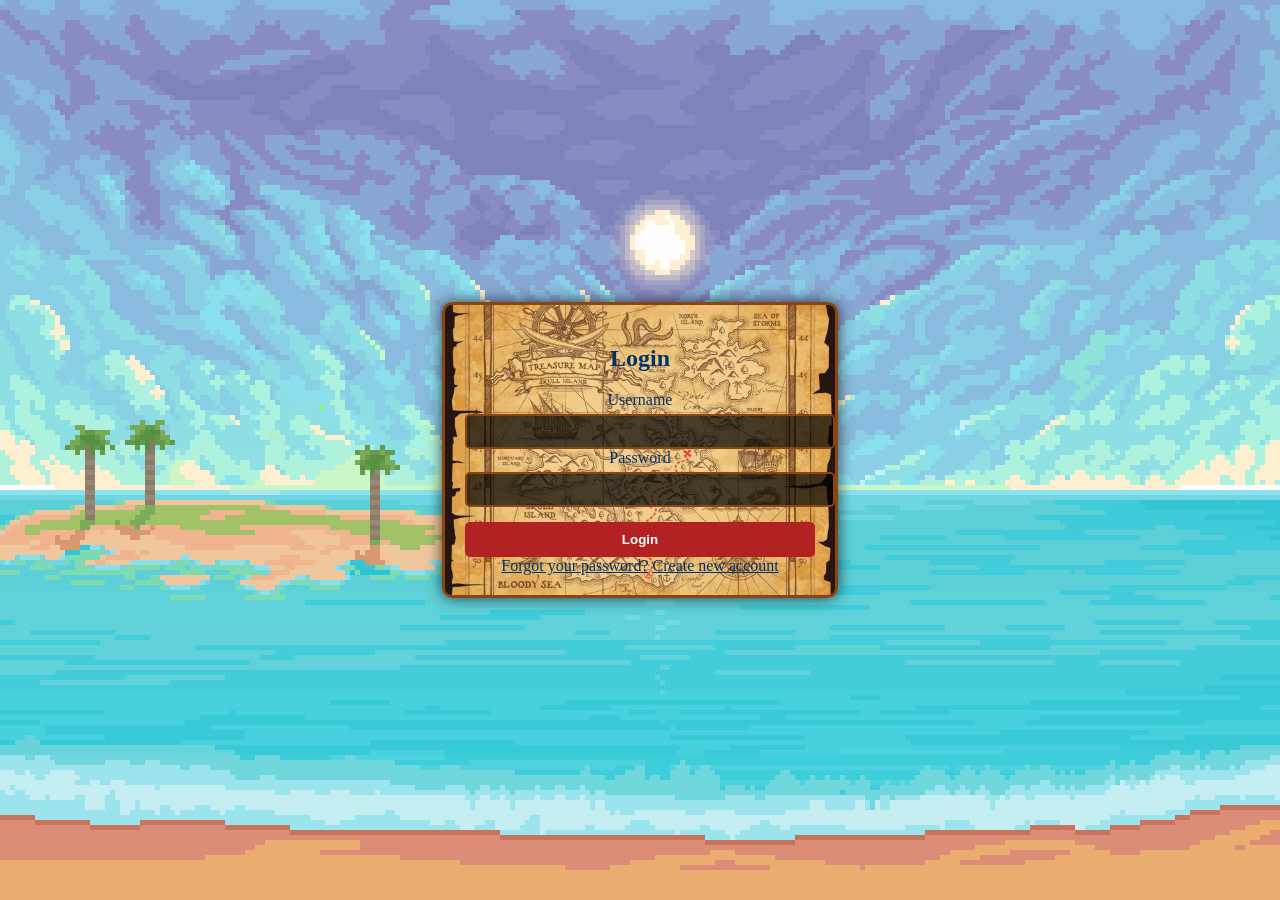
==== login.html @ 4964a190 "Added last week's files to week1 branch" ====
<!DOCTYPE html>
<html lang="en">
<head>
    <meta charset="UTF-8">
    <meta name="viewport" content="width=device-width, initial-scale=1.0">
    <title>Login Page</title>
    <link rel="stylesheet" href="style.css">
</head>
<body class="background">
    <!-- Login Section -->
    <div class="login-container">
        <h2>Login</h2>
        <form>
            <label for="username">Username</label>
            <input type="text" id="username" name="username" required>

            <label for="password">Password</label>
            <input type="password" id="password" name="password" required>

            <button type="submit">Login</button>

            <!-- Additional Links -->
            <div class="links">
                <a href="#">Forgot your password?</a>
                <a href="#">Create new account</a>
            </div>
        </form>
    </div>
</body>
</html>
---- style.css ----
/* General Styling */
body {
    font-family: 'Pirata One', cursive; /* Pirate-themed font */
    height: 100vh;
    margin: 0;
    display: flex;
    align-items: center;
    justify-content: center;
}

/* Apply GIF Background */
.background {
    background: url('best.gif') no-repeat center center/cover;
}

/* Scroll Container */
.scroll-container {
    text-align: center;
}

/* Scroll Button */
.map-scroll {
    display: flex;
    justify-content: center;
    align-items: center;
    width: 140px;
    height: 60px;
    background: url('pirate-map.jpg') no-repeat center center/cover;
    background-size: cover;
    border-radius: 30px;
    position: relative;
    transition: all 0.5s ease-in-out;
    transform-origin: center top;
    overflow: hidden;
    text-decoration: none;
}

/* Before Hover (Rolled-Up Scroll Ends) */
.map-scroll::before,
.map-scroll::after {
    content: "";
    position: absolute;
    width: 100%;
    height: 15px;
    background: #8b4513;
    border-radius: 15px;
    left: 0;
}

.map-scroll::before {
    top: 0;
    box-shadow: 0 -3px 5px rgba(0, 0, 0, 0.5);
}

.map-scroll::after {
    bottom: 0;
    box-shadow: 0 3px 5px rgba(0, 0, 0, 0.5);
}

/* Text Inside Scroll */
.scroll-content {
    font-size: 14px;
    color: #003366; /* Dark Blue */
    font-weight: bold;
    opacity: 0;
    transition: opacity 0.5s ease-in-out;
}

/* Hover Effect (Unroll the Map) */
.map-scroll:hover {
    height: 200px; /* Expands */
    border-radius: 10px;
    transition: height 0.5s ease-in-out;
}

/* Make Text Appear When Hovering */
.map-scroll:hover .scroll-content {
    opacity: 1;
    transition: opacity 0.5s ease-in-out;
}

/* Pirate-Themed Background for Login Page */
.login-container {
    background: url('pirate-map.jpg') no-repeat center center/cover; /* Use a pirate-style map */
    padding: 20px;
    border-radius: 10px;
    box-shadow: 0 0 15px rgba(0, 0, 0, 0.7);
    text-align: center;
    width: 350px;
    color: #003366; /* Dark Blue Text */
    border: 3px solid #8b4513; /* Dark brown to match pirate wood */
}

/* Styling for Input Fields */
input {
    width: 100%;
    padding: 8px;
    margin-top: 5px;
    border: 2px solid #8b4513; /* Dark brown border */
    border-radius: 5px;
    background: rgba(0, 0, 0, 0.7); /* Darker input background */
    color: #003366; /* Dark Blue Text */
}

/* Styling for Buttons */
button {
    width: 100%;
    padding: 10px;
    background: #b22222; /* Dark Red - Pirate Flag color */
    color: white;
    border: none;
    border-radius: 5px;
    cursor: pointer;
    margin-top: 15px;
    font-weight: bold;
}

button:hover {
    background: #8b0000; /* Even darker red */
}

/* Forgot Password & Create Account Links */
.links a {
    color: #003366; /* Dark Blue Links */
}

.links a:hover {
    text-decoration: underline;
}
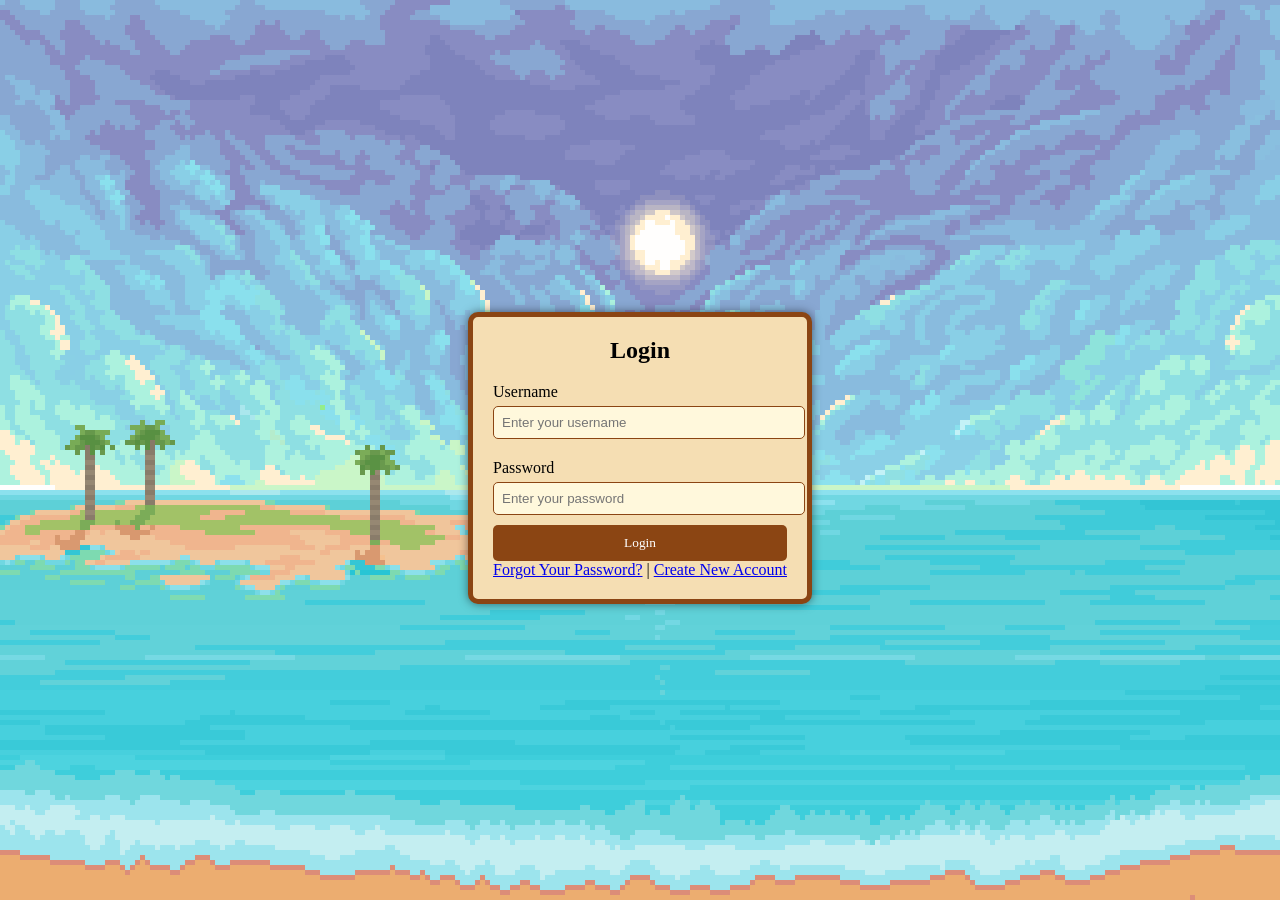
==== commit 69fef759: "Added last week's files to week1 branch" ====
--- a/login.html
+++ b/login.html
@@ -3,28 +3,23 @@
 <head>
     <meta charset="UTF-8">
     <meta name="viewport" content="width=device-width, initial-scale=1.0">
-    <title>Login Page</title>
+    <title>Login</title>
     <link rel="stylesheet" href="style.css">
 </head>
 <body class="background">
-    <!-- Login Section -->
     <div class="login-container">
-        <h2>Login</h2>
-        <form>
+        <div class="login-form">
+            <h2>Login</h2>
             <label for="username">Username</label>
-            <input type="text" id="username" name="username" required>
-
+            <input type="text" id="username" placeholder="Enter your username">
             <label for="password">Password</label>
-            <input type="password" id="password" name="password" required>
-
-            <button type="submit">Login</button>
-
-            <!-- Additional Links -->
-            <div class="links">
-                <a href="#">Forgot your password?</a>
-                <a href="#">Create new account</a>
+            <input type="password" id="password" placeholder="Enter your password">
+            <button id="login-btn">Login</button>
+            <div class="extras">
+                <a href="#">Forgot Your Password?</a> | 
+                <a href="#">Create New Account</a>
             </div>
-        </form>
+        </div>
     </div>
 </body>
 </html>
--- a/style.css
+++ b/style.css
@@ -1,129 +1,133 @@
-/* General Styling */
-body {
-    font-family: 'Pirata One', cursive; /* Pirate-themed font */
-    height: 100vh;
-    margin: 0;
-    display: flex;
-    align-items: center;
-    justify-content: center;
+body.background {
+    background: url('best.gif') no-repeat center center fixed;
+    background-size: cover;
 }
 
-/* Apply GIF Background */
-.background {
-    background: url('best.gif') no-repeat center center/cover;
-}
-
-/* Scroll Container */
 .scroll-container {
-    text-align: center;
-}
-
-/* Scroll Button */
-.map-scroll {
     display: flex;
     justify-content: center;
     align-items: center;
-    width: 140px;
-    height: 60px;
-    background: url('pirate-map.jpg') no-repeat center center/cover;
-    background-size: cover;
-    border-radius: 30px;
-    position: relative;
-    transition: all 0.5s ease-in-out;
-    transform-origin: center top;
-    overflow: hidden;
-    text-decoration: none;
+    height: 100vh;
 }
 
-/* Before Hover (Rolled-Up Scroll Ends) */
-.map-scroll::before,
-.map-scroll::after {
-    content: "";
+.map-scroll {
+    display: block;
+    width: 200px;
+    height: 200px; /* burda yapayzekadan yardım aldığım mapi kaydırma işlemi */
+    text-decoration: none;
+    cursor: pointer;
+    transition: transform 0.3s ease;
+}
+
+.map-scroll:hover {
+    transform: scale(1.1); /* hafif bir yakınlaştırma işlemi */
+}
+
+.pirate-map {
+    position: relative;
+    width: 100%;
+    height: 100%;
+    background-color: #f5deb3; /* buraya css ile tasarladığım birazda yapayzekadan yardım aldığım logo kısmı */
+    border: 5px solid #8b4513; 
+    border-radius: 10px;
+    overflow: hidden;
+}
+
+.map-border {
+    position: absolute;
+    top: 0;
+    left: 0;
+    width: 100%;
+    height: 100%;
+    border: 10px dashed #8b4513; /* Dashed border for the map */
+    box-sizing: border-box;
+}
+
+.map-details {
+    position: relative;
+    width: 100%;
+    height: 100%;
+}
+
+.x-mark {
+    position: absolute;
+    top: 50%;
+    left: 50%;
+    width: 20px;
+    height: 20px;
+    background-color: red;
+    transform: translate(-50%, -50%) rotate(45deg);
+}
+
+.x-mark::before,
+.x-mark::after {
+    content: '';
     position: absolute;
     width: 100%;
-    height: 15px;
-    background: #8b4513;
-    border-radius: 15px;
+    height: 2px;
+    background-color: red;
+    top: 50%;
     left: 0;
+    transform: rotate(90deg);
 }
 
-.map-scroll::before {
-    top: 0;
-    box-shadow: 0 -3px 5px rgba(0, 0, 0, 0.5);
+.dotted-path {
+    position: absolute;
+    top: 10%;
+    left: 10%;
+    width: 80%;
+    height: 80%;
+    border: 2px dotted #000;
+    border-radius: 50%;
 }
 
-.map-scroll::after {
-    bottom: 0;
-    box-shadow: 0 3px 5px rgba(0, 0, 0, 0.5);
+.login-container {
+    display: flex;
+    justify-content: center;
+    align-items: center;
+    height: 100vh;
 }
 
-/* Text Inside Scroll */
-.scroll-content {
-    font-size: 14px;
-    color: #003366; /* Dark Blue */
-    font-weight: bold;
-    opacity: 0;
-    transition: opacity 0.5s ease-in-out;
+.login-form {
+    background-color: #f5deb3; /* login formu için hazırladığım renk paketleri (renk paleti sitesinden yardım aldım*/
+    border: 5px solid #8b4513;/* login formu için hazırladığım renk paketleri (renk paleti sitesinden yardım aldım*/
+    border-radius: 10px;
+    padding: 20px;
+    box-shadow: 0 0 10px rgba(0, 0, 0, 0.5);
+    font-family: 'pirate one', cursive; //* login formu için hazırladığım renk paketleri (renk paleti sitesinden yardım aldım*/
 }
 
-/* Hover Effect (Unroll the Map) */
-.map-scroll:hover {
-    height: 200px; /* Expands */
-    border-radius: 10px;
-    transition: height 0.5s ease-in-out;
+.login-form h2 {
+    margin-top: 0;
+    text-align: center;
+    font-family: 'pirate one', cursive;/* login formu için hazırladığım font tipi (font tipleri sitesinden yardım aldım*/
 }
 
-/* Make Text Appear When Hovering */
-.map-scroll:hover .scroll-content {
-    opacity: 1;
-    transition: opacity 0.5s ease-in-out;
+.login-form label {
+    display: block;
+    margin: 10px 0 5px;
 }
 
-/* Pirate-Themed Background for Login Page */
-.login-container {
-    background: url('pirate-map.jpg') no-repeat center center/cover; /* Use a pirate-style map */
-    padding: 20px;
-    border-radius: 10px;
-    box-shadow: 0 0 15px rgba(0, 0, 0, 0.7);
-    text-align: center;
-    width: 350px;
-    color: #003366; /* Dark Blue Text */
-    border: 3px solid #8b4513; /* Dark brown to match pirate wood */
+.login-form input {
+    width: 100%;
+    padding: 8px;
+    margin-bottom: 10px;
+    border: 1px solid #8b4513;
+    border-radius: 5px;
+    background-color: #fff8dc; /* login formu için hazırladığım renk paketleri (renk paleti sitesinden yardım aldım*/
 }
 
-/* Styling for Input Fields */
-input {
-    width: 100%;
-    padding: 8px;
-    margin-top: 5px;
-    border: 2px solid #8b4513; /* Dark brown border */
-    border-radius: 5px;
-    background: rgba(0, 0, 0, 0.7); /* Darker input background */
-    color: #003366; /* Dark Blue Text */
-}
-
-/* Styling for Buttons */
-button {
+.login-form button {
     width: 100%;
     padding: 10px;
-    background: #b22222; /* Dark Red - Pirate Flag color */
+    background-color: #8b4513;
     color: white;
     border: none;
     border-radius: 5px;
     cursor: pointer;
-    margin-top: 15px;
-    font-weight: bold;
+    font-family: 'Pirata One', cursive; /* login formu için hazırladığım font tipi (font tipleri sitesinden yardım aldım*/
 }
 
-button:hover {
-    background: #8b0000; /* Even darker red */
-}
-
-/* Forgot Password & Create Account Links */
-.links a {
-    color: #003366; /* Dark Blue Links */
-}
-
-.links a:hover {
-    text-decoration: underline;
-}
+.login-form button:hover {
+    background-color: #5a2e0c;
+}
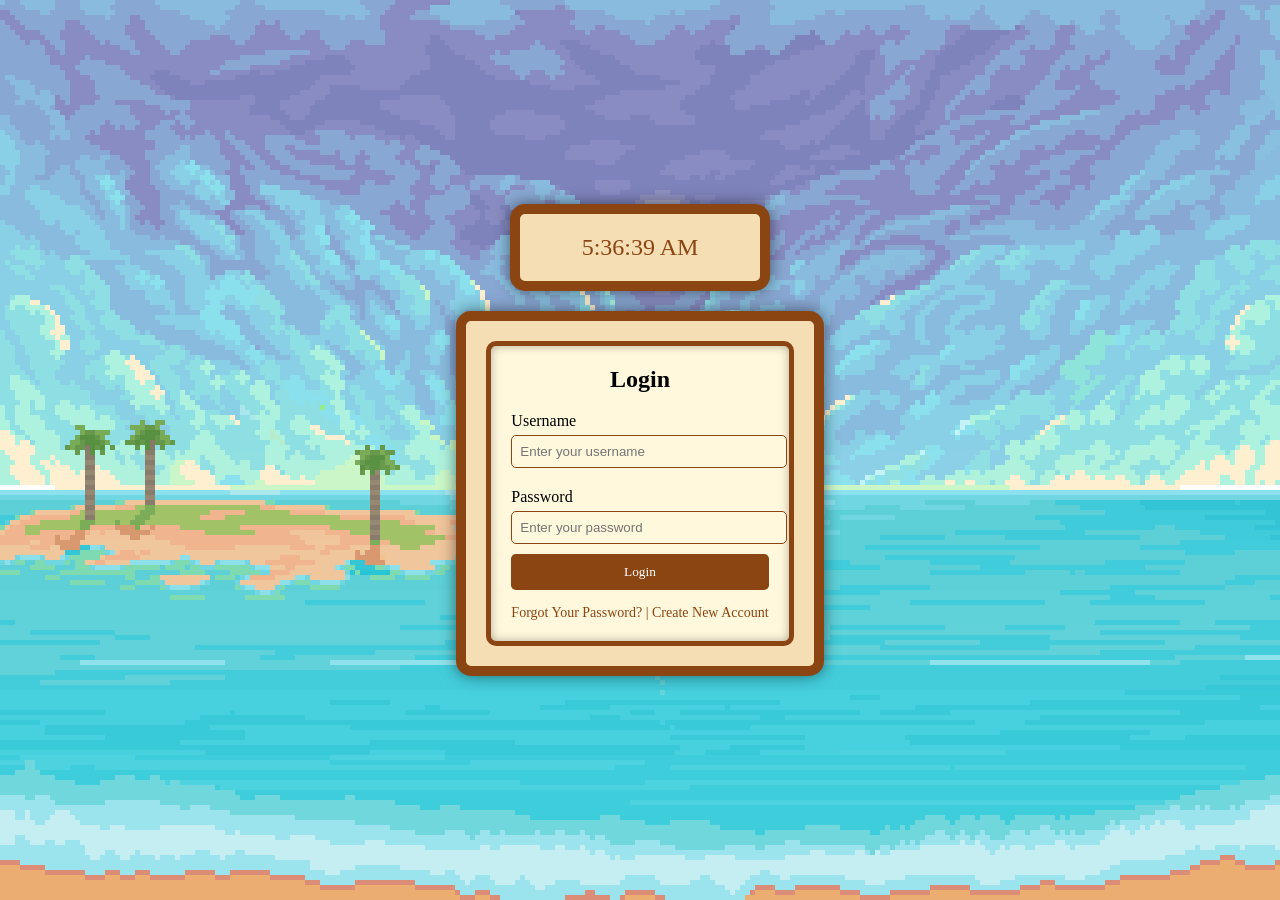
==== commit 53bbdef6: "Added last week's files to week2 branch" ====
--- a/login.html
+++ b/login.html
@@ -7,19 +7,32 @@
     <link rel="stylesheet" href="style.css">
 </head>
 <body class="background">
-    <div class="login-container">
-        <div class="login-form">
-            <h2>Login</h2>
-            <label for="username">Username</label>
-            <input type="text" id="username" placeholder="Enter your username">
-            <label for="password">Password</label>
-            <input type="password" id="password" placeholder="Enter your password">
-            <button id="login-btn">Login</button>
-            <div class="extras">
-                <a href="#">Forgot Your Password?</a> | 
-                <a href="#">Create New Account</a>
+    <!-- login kısmı -->
+    <div class="login-wrapper">
+        <!-- Clock with Pirate Frame -->
+        <div class="pirate-frame clock-frame">
+            <div id="clock" class="clock"></div>
+        </div>
+        <!-- Login Form with Pirate Frame -->
+        <div class="pirate-frame">
+            <div class="login-container">
+                <form id="loginForm" class="login-form">
+                    <h2>Login</h2>
+                    <label for="username">Username</label>
+                    <input type="text" id="username" placeholder="Enter your username">
+                    <label for="password">Password</label>
+                    <input type="password" id="password" placeholder="Enter your password">
+                    <button id="login-btn">Login</button>
+                    <!-- Forgot Password and Create Account Links -->
+                    <div class="extras">
+                        <a href="#">Forgot Your Password?</a> | 
+                        <a href="#">Create New Account</a>
+                    </div>
+                </form>
             </div>
         </div>
     </div>
+    <!-- javascripte aktaran kısım-->
+    <script src="script.js"></script>
 </body>
-</html>
+</html>
--- a/style.css
+++ b/style.css
@@ -1,8 +1,17 @@
+/* Body and Background */
 body.background {
     background: url('best.gif') no-repeat center center fixed;
     background-size: cover;
+    margin: 0;
+    padding: 0;
+    height: 100vh;
+    display: flex;
+    justify-content: center;
+    align-items: center;
+    font-family: 'Pirata One', cursive; /* Pirate-themed font */
 }
 
+/* Scroll Container */
 .scroll-container {
     display: flex;
     justify-content: center;
@@ -10,25 +19,27 @@
     height: 100vh;
 }
 
+/* Map Scroll Button */
 .map-scroll {
     display: block;
     width: 200px;
-    height: 200px; /* burda yapayzekadan yardım aldığım mapi kaydırma işlemi */
+    height: 200px;
     text-decoration: none;
     cursor: pointer;
     transition: transform 0.3s ease;
 }
 
 .map-scroll:hover {
-    transform: scale(1.1); /* hafif bir yakınlaştırma işlemi */
+    transform: scale(1.1); /* Slight zoom on hover */
 }
 
+/* Pirate Map Styling */
 .pirate-map {
     position: relative;
     width: 100%;
     height: 100%;
-    background-color: #f5deb3; /* buraya css ile tasarladığım birazda yapayzekadan yardım aldığım logo kısmı */
-    border: 5px solid #8b4513; 
+    background-color: #f5deb3; /* Light brown color for the map */
+    border: 5px solid #8b4513; /* Dark brown border */
     border-radius: 10px;
     overflow: hidden;
 }
@@ -81,26 +92,53 @@
     border-radius: 50%;
 }
 
-.login-container {
+/* Login Wrapper (Centers Clock and Login Form) */
+.login-wrapper {
     display: flex;
+    flex-direction: column;
+    align-items: center;
     justify-content: center;
-    align-items: center;
-    height: 100vh;
+    width: 100%;
+    height: 100%;
 }
 
-.login-form {
-    background-color: #f5deb3; /* login formu için hazırladığım renk paketleri (renk paleti sitesinden yardım aldım*/
-    border: 5px solid #8b4513;/* login formu için hazırladığım renk paketleri (renk paleti sitesinden yardım aldım*/
+/* Pirate Frame Styling */
+.pirate-frame {
+    background-color: #f5deb3; /* Light brown color for the frame */
+    border: 10px solid #8b4513; /* Dark brown border */
+    border-radius: 15px;
+    padding: 20px;
+    box-shadow: 0 0 15px rgba(0, 0, 0, 0.5);
+    position: relative;
+    margin-bottom: 20px; /* Space between clock frame and login form */
+}
+
+/* Clock Frame Styling */
+.clock-frame {
+    width: 200px; /* Adjust width as needed */
+    text-align: center;
+}
+
+/* Clock Styling */
+.clock {
+    font-family: 'Pirata One', cursive; /* Pirate-themed font */
+    font-size: 24px;
+    color: #8b4513; /* Dark brown color */
+}
+
+/* Login Container Styling */
+.login-container {
+    background-color: #fff8dc; /* Light parchment color */
+    border: 5px solid #8b4513; /* Dark brown border */
     border-radius: 10px;
     padding: 20px;
-    box-shadow: 0 0 10px rgba(0, 0, 0, 0.5);
-    font-family: 'pirate one', cursive; //* login formu için hazırladığım renk paketleri (renk paleti sitesinden yardım aldım*/
+    box-shadow: inset 0 0 10px rgba(0, 0, 0, 0.3);
 }
 
 .login-form h2 {
     margin-top: 0;
     text-align: center;
-    font-family: 'pirate one', cursive;/* login formu için hazırladığım font tipi (font tipleri sitesinden yardım aldım*/
+    font-family: 'Pirata One', cursive; /* Pirate-themed font */
 }
 
 .login-form label {
@@ -114,7 +152,7 @@
     margin-bottom: 10px;
     border: 1px solid #8b4513;
     border-radius: 5px;
-    background-color: #fff8dc; /* login formu için hazırladığım renk paketleri (renk paleti sitesinden yardım aldım*/
+    background-color: #fff8dc; /* Light parchment color */
 }
 
 .login-form button {
@@ -125,9 +163,27 @@
     border: none;
     border-radius: 5px;
     cursor: pointer;
-    font-family: 'Pirata One', cursive; /* login formu için hazırladığım font tipi (font tipleri sitesinden yardım aldım*/
+    font-family: 'Pirata One', cursive; /* Pirate-themed font */
 }
 
 .login-form button:hover {
     background-color: #5a2e0c;
+}
+
+.extras {
+    margin-top: 15px;
+    text-align: center;
+    font-family: 'Pirata One', cursive; /* Pirate-themed font */
+    font-size: 14px;
+    color: #8b4513; /* Dark brown color */
+}
+
+.extras a {
+    color: #8b4513; /* Dark brown color */
+    text-decoration: none; /* Remove underline */
+    transition: color 0.3s ease;
+}
+
+.extras a:hover {
+    color: #5a2e0c; /* Darker brown on hover */
 }
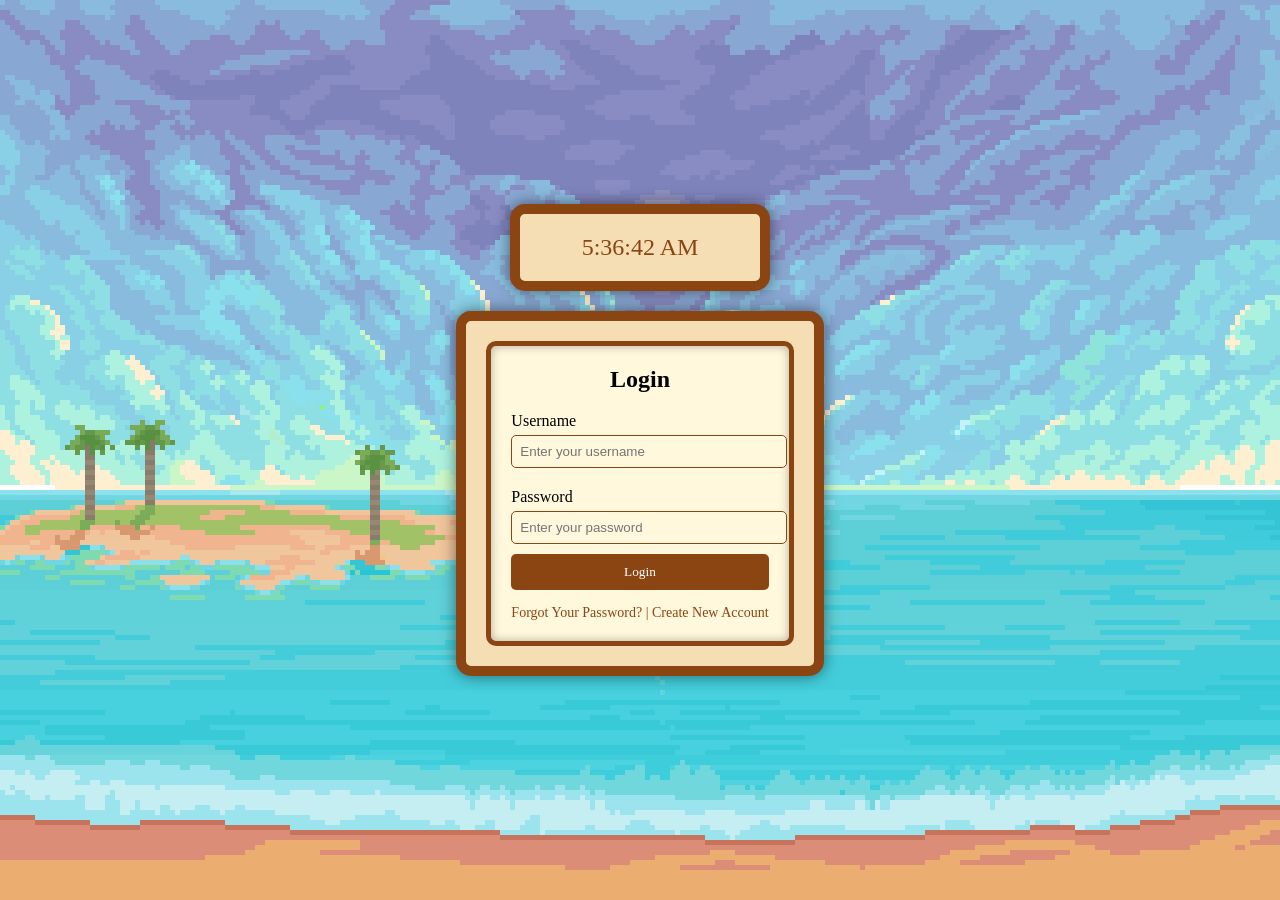
==== commit 0ed8690e: "Added new files" ====
--- a/login.html
+++ b/login.html
@@ -9,11 +9,9 @@
 <body class="background">
     <!-- login kısmı -->
     <div class="login-wrapper">
-        <!-- Clock with Pirate Frame -->
         <div class="pirate-frame clock-frame">
             <div id="clock" class="clock"></div>
         </div>
-        <!-- Login Form with Pirate Frame -->
         <div class="pirate-frame">
             <div class="login-container">
                 <form id="loginForm" class="login-form">
@@ -23,7 +21,6 @@
                     <label for="password">Password</label>
                     <input type="password" id="password" placeholder="Enter your password">
                     <button id="login-btn">Login</button>
-                    <!-- Forgot Password and Create Account Links -->
                     <div class="extras">
                         <a href="#">Forgot Your Password?</a> | 
                         <a href="#">Create New Account</a>
--- a/style.css
+++ b/style.css
@@ -1,4 +1,4 @@
-/* Body and Background */
+
 body.background {
     background: url('best.gif') no-repeat center center fixed;
     background-size: cover;
@@ -8,10 +8,9 @@
     display: flex;
     justify-content: center;
     align-items: center;
-    font-family: 'Pirata One', cursive; /* Pirate-themed font */
+    font-family: 'Pirata One', cursive; 
 }
 
-/* Scroll Container */
 .scroll-container {
     display: flex;
     justify-content: center;
@@ -19,7 +18,6 @@
     height: 100vh;
 }
 
-/* Map Scroll Button */
 .map-scroll {
     display: block;
     width: 200px;
@@ -30,16 +28,16 @@
 }
 
 .map-scroll:hover {
-    transform: scale(1.1); /* Slight zoom on hover */
+    transform: scale(1.1);
 }
 
-/* Pirate Map Styling */
+/* tasarladığım korsan haritasının kod kısımları burdan başlıyor */
 .pirate-map {
     position: relative;
     width: 100%;
     height: 100%;
-    background-color: #f5deb3; /* Light brown color for the map */
-    border: 5px solid #8b4513; /* Dark brown border */
+    background-color: #f5deb3; 
+    border: 5px solid #8b4513; 
     border-radius: 10px;
     overflow: hidden;
 }
@@ -92,7 +90,6 @@
     border-radius: 50%;
 }
 
-/* Login Wrapper (Centers Clock and Login Form) */
 .login-wrapper {
     display: flex;
     flex-direction: column;
@@ -102,34 +99,33 @@
     height: 100%;
 }
 
-/* Pirate Frame Styling */
+
 .pirate-frame {
-    background-color: #f5deb3; /* Light brown color for the frame */
-    border: 10px solid #8b4513; /* Dark brown border */
+    background-color: #f5deb3; 
+    border: 10px solid #8b4513;
     border-radius: 15px;
     padding: 20px;
     box-shadow: 0 0 15px rgba(0, 0, 0, 0.5);
     position: relative;
-    margin-bottom: 20px; /* Space between clock frame and login form */
+    margin-bottom: 20px; 
 }
 
-/* Clock Frame Styling */
 .clock-frame {
-    width: 200px; /* Adjust width as needed */
+    width: 200px; 
     text-align: center;
 }
 
-/* Clock Styling */
+
 .clock {
-    font-family: 'Pirata One', cursive; /* Pirate-themed font */
+    font-family: 'Pirata One', cursive;
     font-size: 24px;
-    color: #8b4513; /* Dark brown color */
+    color: #8b4513;
 }
 
 /* Login Container Styling */
 .login-container {
-    background-color: #fff8dc; /* Light parchment color */
-    border: 5px solid #8b4513; /* Dark brown border */
+    background-color: #fff8dc; 
+    border: 5px solid #8b4513;
     border-radius: 10px;
     padding: 20px;
     box-shadow: inset 0 0 10px rgba(0, 0, 0, 0.3);
@@ -138,7 +134,7 @@
 .login-form h2 {
     margin-top: 0;
     text-align: center;
-    font-family: 'Pirata One', cursive; /* Pirate-themed font */
+    font-family: 'Pirata One', cursive;
 }
 
 .login-form label {
@@ -152,7 +148,7 @@
     margin-bottom: 10px;
     border: 1px solid #8b4513;
     border-radius: 5px;
-    background-color: #fff8dc; /* Light parchment color */
+    background-color: #fff8dc; 
 }
 
 .login-form button {
@@ -163,7 +159,7 @@
     border: none;
     border-radius: 5px;
     cursor: pointer;
-    font-family: 'Pirata One', cursive; /* Pirate-themed font */
+    font-family: 'Pirata One', cursive; 
 }
 
 .login-form button:hover {
@@ -173,17 +169,17 @@
 .extras {
     margin-top: 15px;
     text-align: center;
-    font-family: 'Pirata One', cursive; /* Pirate-themed font */
+    font-family: 'Pirata One', cursive;
     font-size: 14px;
-    color: #8b4513; /* Dark brown color */
+    color: #8b4513; 
 }
 
 .extras a {
-    color: #8b4513; /* Dark brown color */
-    text-decoration: none; /* Remove underline */
+    color: #8b4513; 
+    text-decoration: none;
     transition: color 0.3s ease;
 }
 
 .extras a:hover {
-    color: #5a2e0c; /* Darker brown on hover */
+    color: #5a2e0c; 
 }
